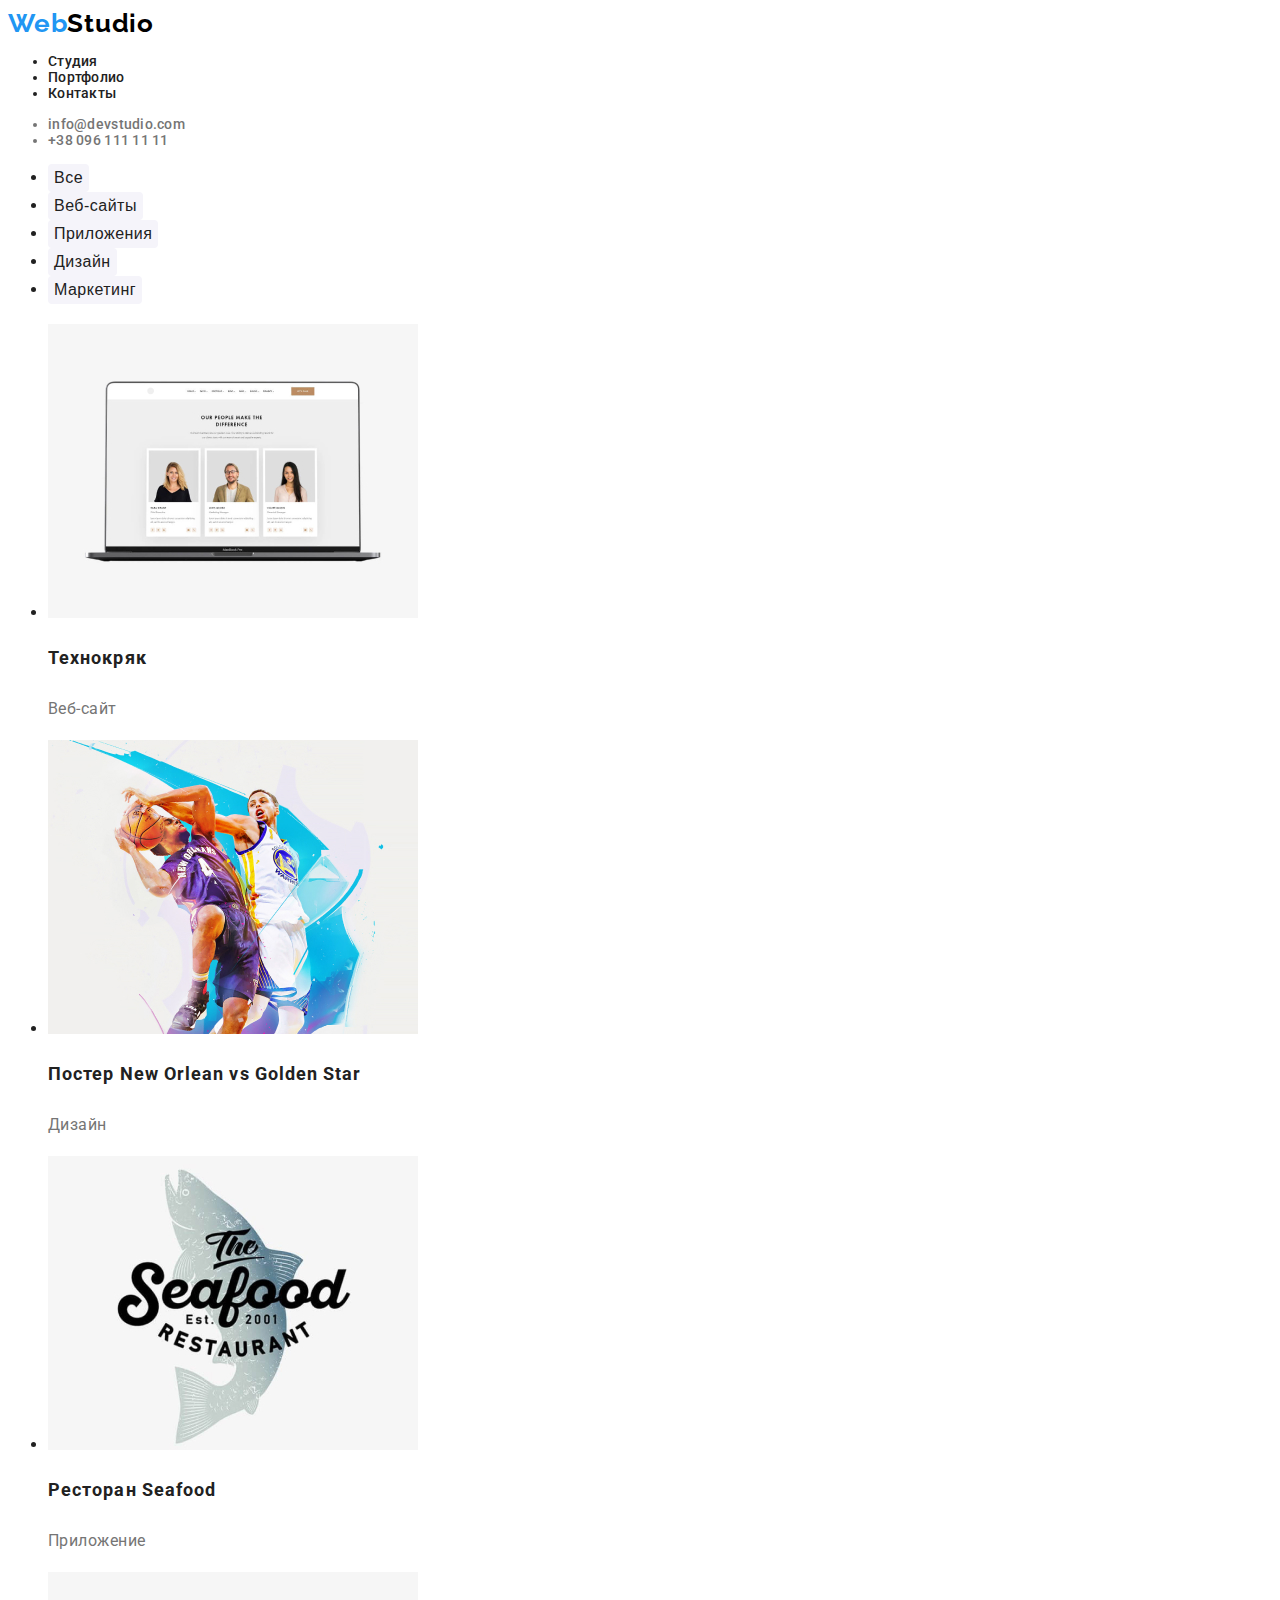
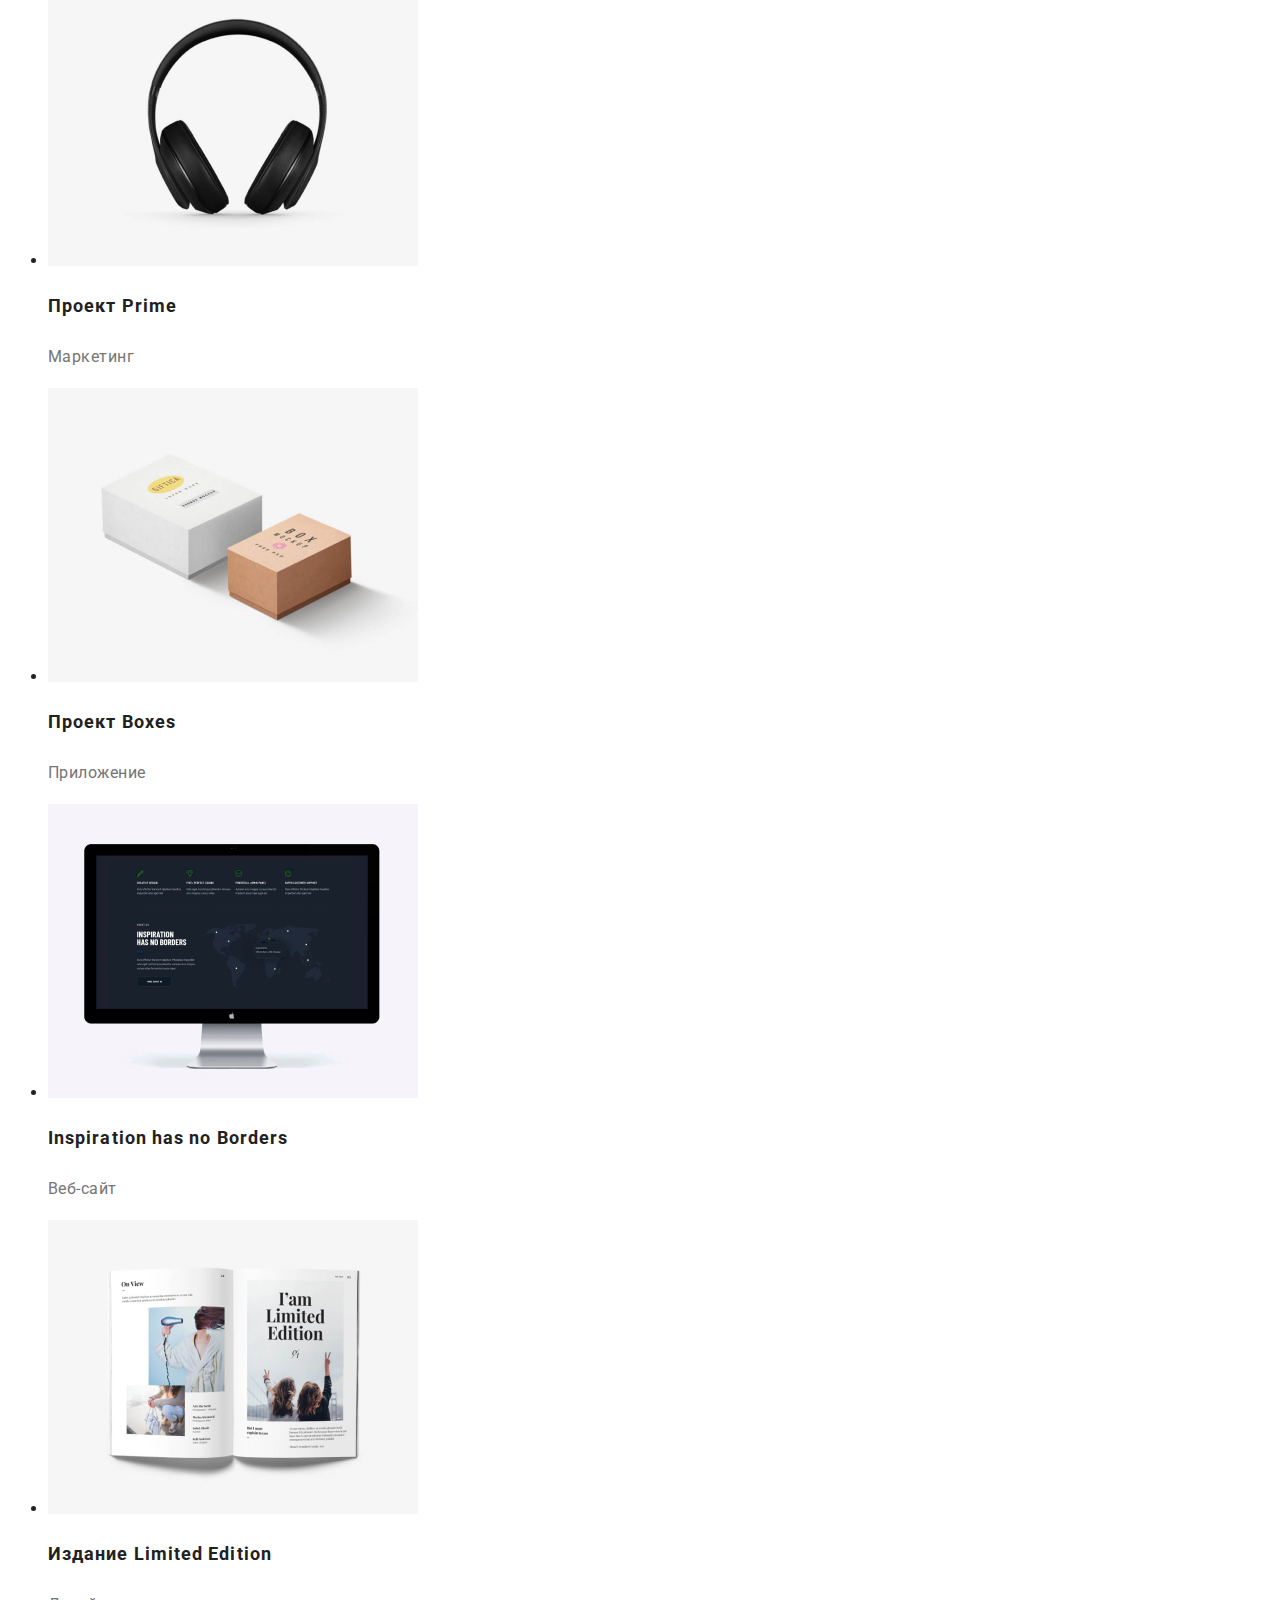
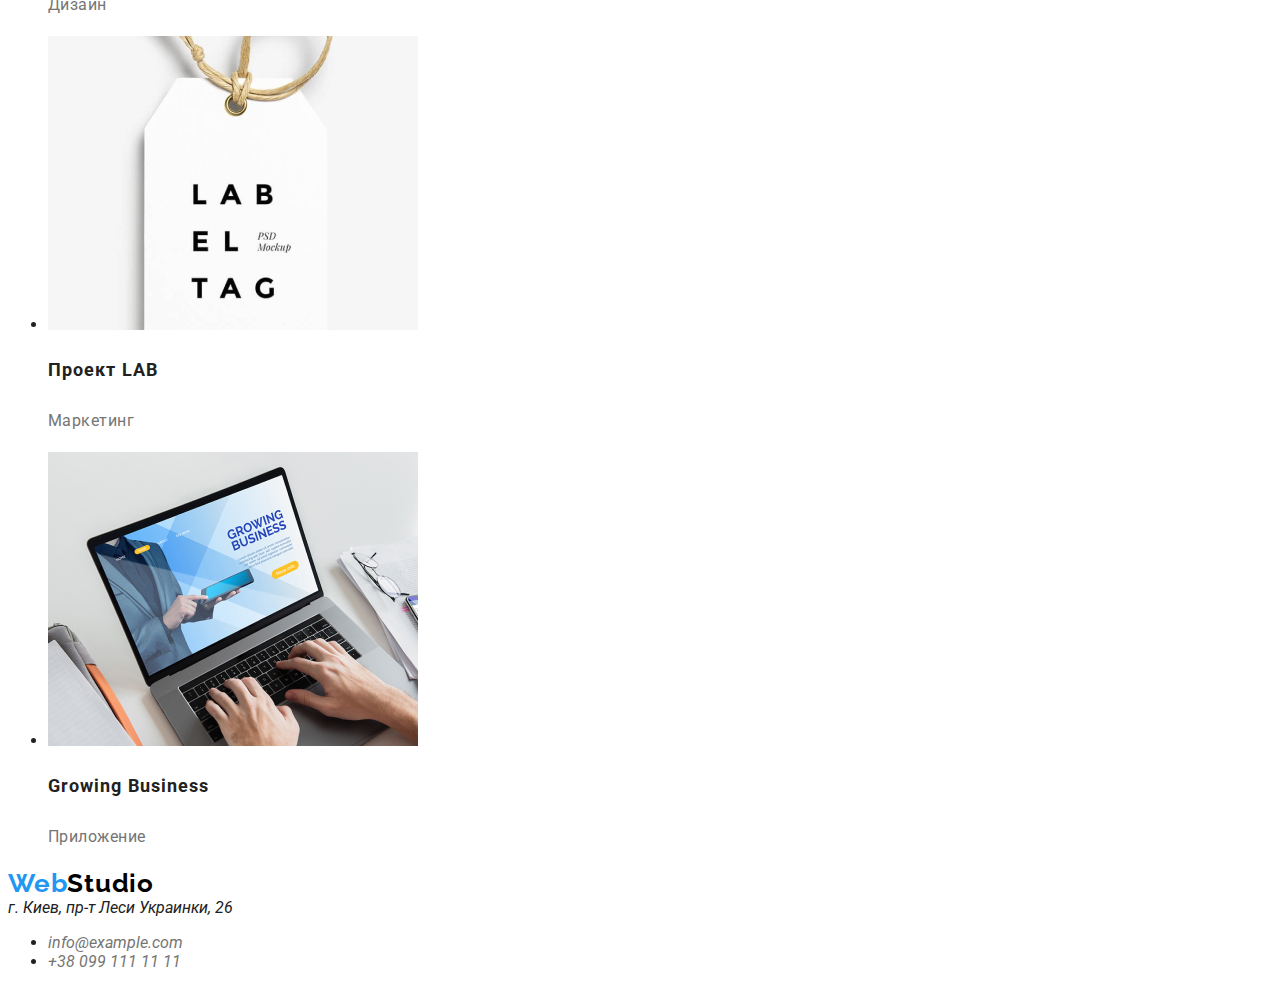
==== portfolio.html @ 64ce6a02 "Some styles added + portfolio page" ====
<!DOCTYPE html>
<html lang="en">
  <head>
    <meta charset="UTF-8" />
    <meta http-equiv="X-UA-Compatible" content="IE=edge" />
    <meta name="viewport" content="width=device-width, initial-scale=1.0" />
    <title>Портфолио</title>
    <link rel="preconnect" href="https://fonts.googleapis.com" />
    <link rel="preconnect" href="https://fonts.gstatic.com" crossorigin />
    <link rel="preconnect" href="https://fonts.googleapis.com" />
    <link rel="preconnect" href="https://fonts.gstatic.com" crossorigin />
    <link rel="preconnect" href="https://fonts.googleapis.com" />
    <link rel="preconnect" href="https://fonts.gstatic.com" crossorigin />
    <link
      href="https://fonts.googleapis.com/css2?family=Oleo+Script&family=Raleway:wght@700&family=Roboto:wght@400;500;700;900&display=swap"
      rel="stylesheet"
    />
    <link rel="stylesheet" href="./css/styles.css" />
  </head>
  <body>
    <header>
      <a href="./index.html" class="logo"><span class="web">Web</span>Studio</a>
      <nav class="menu">
        <ul>
          <li><a class="menu item" href="./index.html">Студия</a></li>
          <li><a class="menu item" href="#">Портфолио</a></li>
          <li><a class="menu item" href="#">Контакты</a></li>
        </ul>
      </nav>
      <ul class="contacts">
        <li>
          <a href="mailto:info@devstudio.com">info@devstudio.com</a>
        </li>
        <li><a href="tel:+380961111111">+38 096 111 11 11</a></li>
      </ul>
    </header>

    <!--Main content-->

    <main>
      <!-- filter -->

      <div>
        <ul>
          <li><button class="button">Все</button></li>
          <li><button class="button">Веб-сайты</button></li>
          <li><button class="button">Приложения</button></li>
          <li><button class="button">Дизайн</button></li>
          <li><button class="button">Маркетинг</button></li>
        </ul>
      </div>

      <!-- Section portfolio -->

      <section>
        <h2 aria-label="Портфолио"></h2>
        <ul>
          <li class="portfolio-items">
            <img src="./images/portfolio/img-1.jpg" alt="" width="370px" />
            <h3 class="item-title">Технокряк</h3>
            <p class="item-subtitle">Веб-сайт</p>
          </li>
          <li>
            <img src="./images/portfolio/img-2.jpg" alt="" width="370px" />
            <h3 class="item-title">Постер New Orlean vs Golden Star</h3>
            <p class="item-subtitle">Дизайн</p>
          </li>
          <li>
            <img src="./images/portfolio/img-3.jpg" alt="" width="370px" />
            <h3 class="item-title">Ресторан Seafood</h3>
            <p class="item-subtitle">Приложение</p>
          </li>
          <li>
            <img src="./images/portfolio/img-4.jpg" alt="" width="370px" />
            <h3 class="item-title">Проект Prime</h3>
            <p class="item-subtitle">Маркетинг</p>
          </li>
          <li>
            <img src="./images/portfolio/img-5.jpg" alt="" width="370px" />
            <h3 class="item-title">Проект Boxes</h3>
            <p class="item-subtitle">Приложение</p>
          </li>
          <li>
            <img src="./images/portfolio/img-6.jpg" alt="" width="370px" />
            <h3 class="item-title">Inspiration has no Borders</h3>
            <p class="item-subtitle">Веб-сайт</p>
          </li>
          <li>
            <img src="./images/portfolio/img-7.jpg" alt="" width="370px" />
            <h3 class="item-title">Издание Limited Edition</h3>
            <p class="item-subtitle">Дизайн</p>
          </li>
          <li>
            <img src="./images/portfolio/img-8.jpg" alt="" width="370px" />
            <h3 class="item-title">Проект LAB</h3>
            <p class="item-subtitle">Маркетинг</p>
          </li>
          <li>
            <img src="./images/portfolio/img-9.jpg" alt="" width="370px" />
            <h3 class="item-title">Growing Business</h3>
            <p class="item-subtitle">Приложение</p>
          </li>
        </ul>
      </section>
    </main>

    <!--Футер-->

    <footer>
      <a class="logo" href="./index.html"><span class="web">Web</span>Studio</a>
      <address>
        г. Киев, пр-т Леси Украинки, 26
        <ul>
          <li>
            <a href="mailto:info@example.com">info@example.com</a>
          </li>
          <li>
            <a href="tel:+380991111111">+38 099 111 11 11</a>
          </li>
        </ul>
      </address>
    </footer>
  </body>
</html>
---- css/styles.css ----
body {
  font-family: "Roboto", sans-serif;
  color: #212121;
  text-decoration: none;
}
a {
  text-decoration: none;
  color: #757575;
}

.logo {
  font-family: "raleway", "oleo-script";
  font-size: 26px;
  font-weight: 700;
  letter-spacing: 0.03em;
  line-height: 30.52px;
  text-decoration: none;
  color: #000;
}
.logo .web {
  color: #2196f3;
}

.menu {
  font-size: 14px;
  font-weight: 500;
  letter-spacing: 0.02em;
  line-height: 16.41px;
  text-decoration: none;
  color: #212121;
}

.menu .item:active,
.menu .item:hover {
  color: #2196f3;
}

.contacts {
  color: #757575;
  font-weight: 500;
  font-size: 14px;
  line-height: 16px;
  letter-spacing: 0.02em;
  text-decoration: none;
}

.button {
  cursor: pointer;
  background-color: #f5f4fa;
  border: none;
  border-radius: 4px;
  font-weight: 500;
  font-size: 16px;
  line-height: 26px;
  text-align: center;
  letter-spacing: 0.03em;

  color: #212121;
}

.button:hover {
  background-color: #2196f3;
  color: #fff;
}

.item-title {
  font-weight: 700;
  letter-spacing: 0.06em;
  font-size: 18px;
  line-height: 36px;
}
.item-subtitle {
  color: #757575;
  font-size: 16px;
  font-weight: 400;
  letter-spacing: 0.03em;
  line-height: 30px;
}

.contact {
}
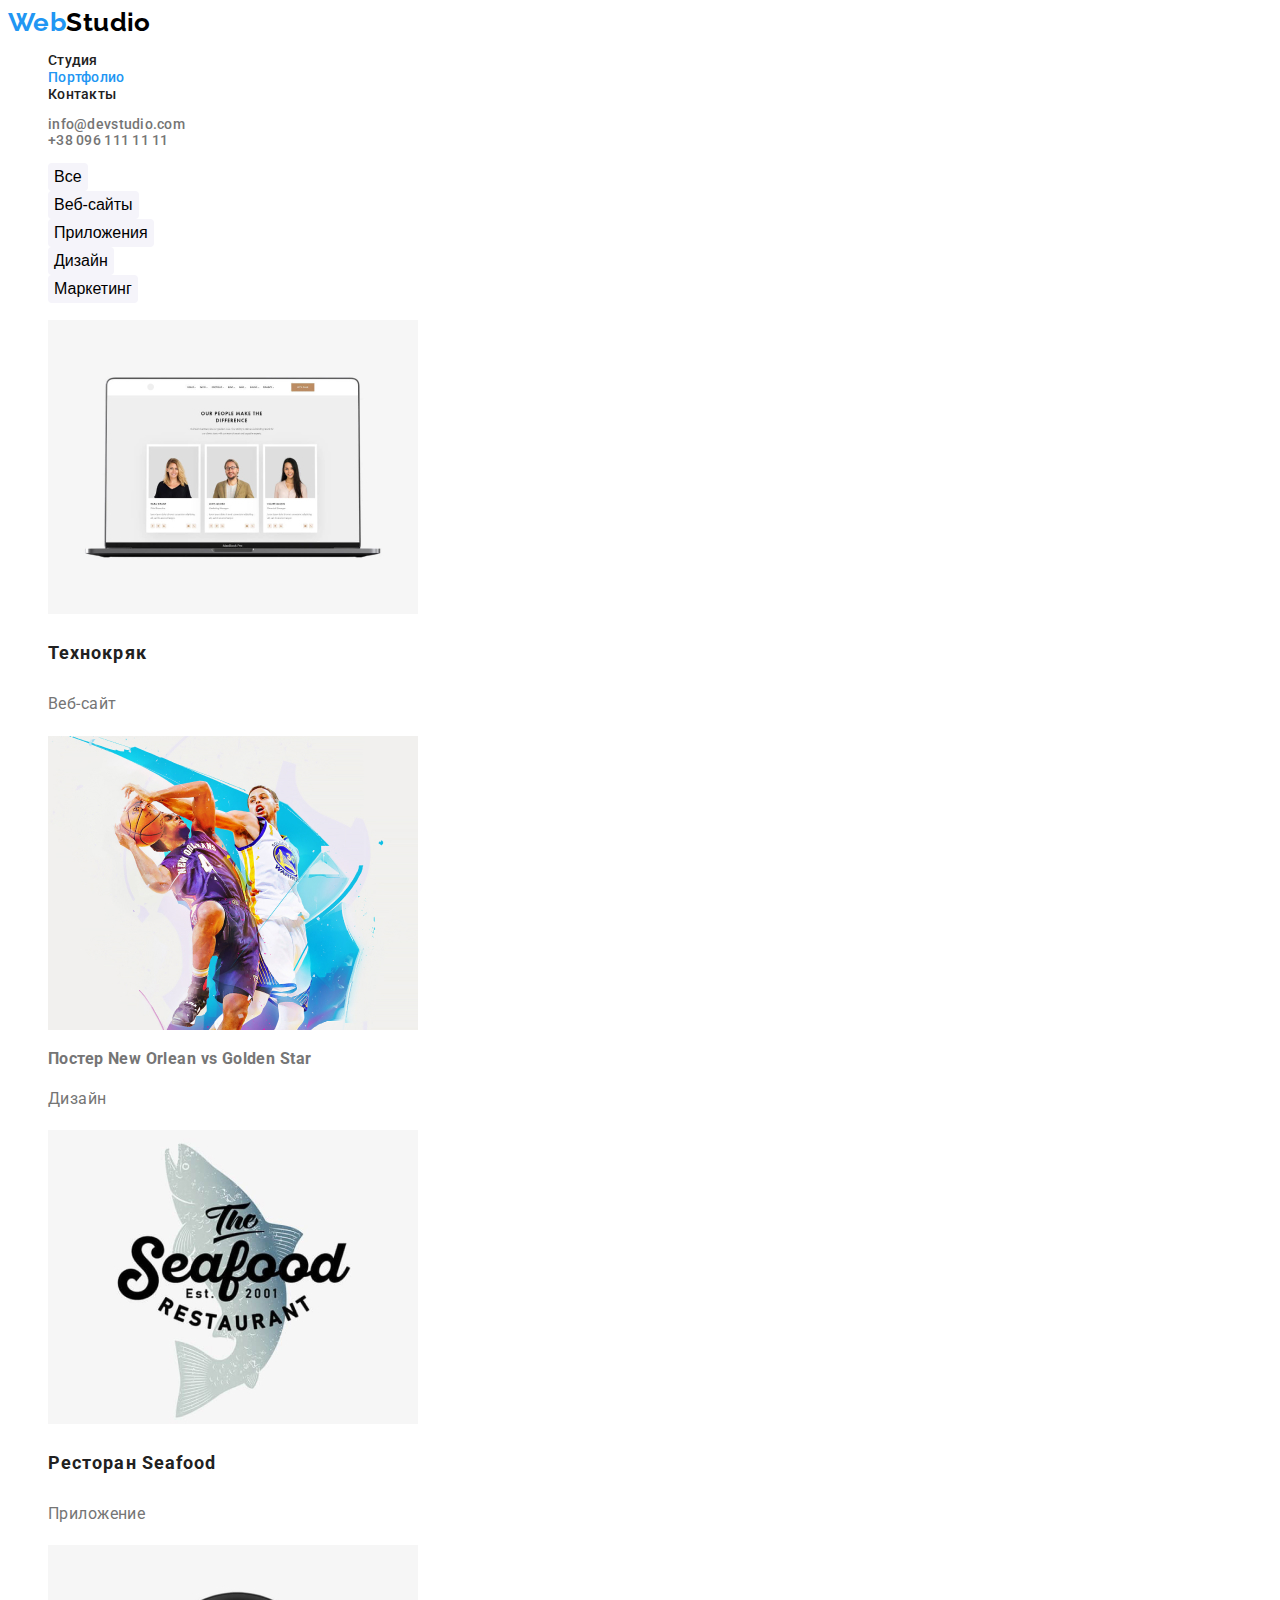
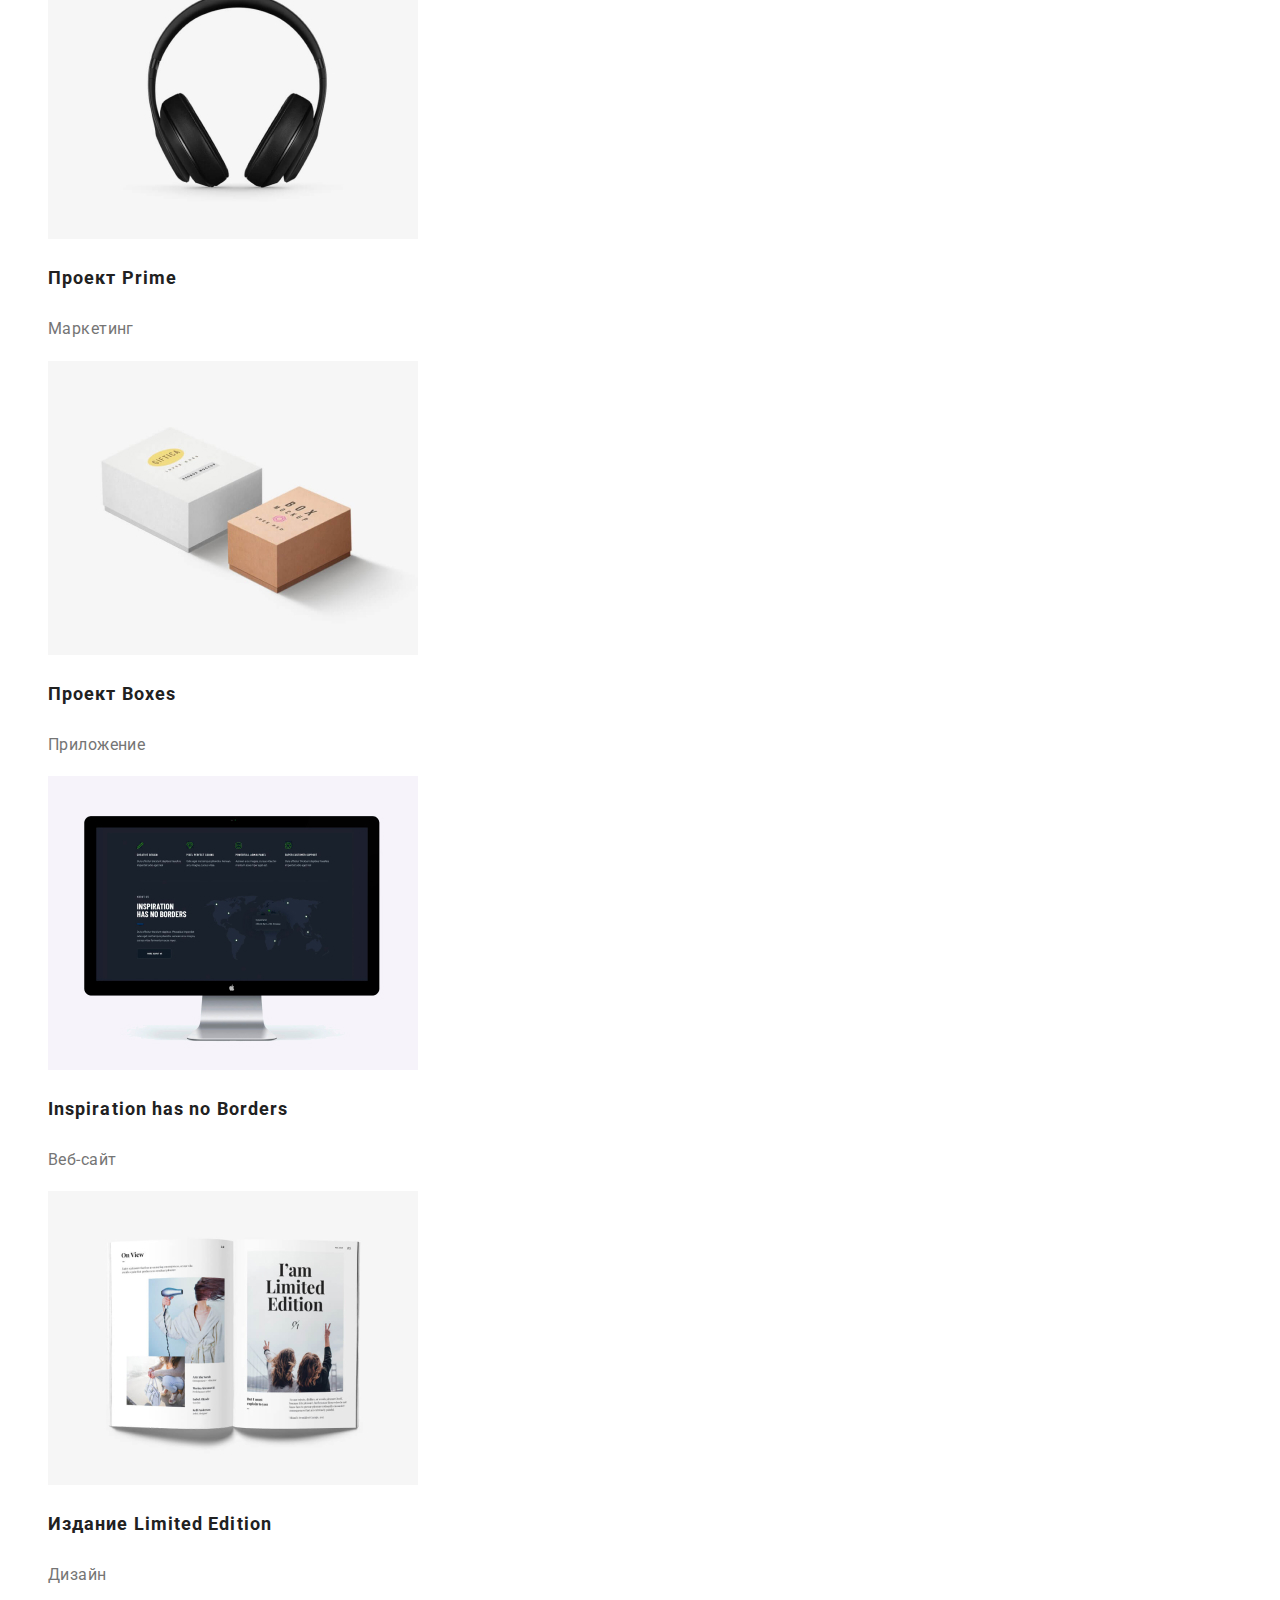
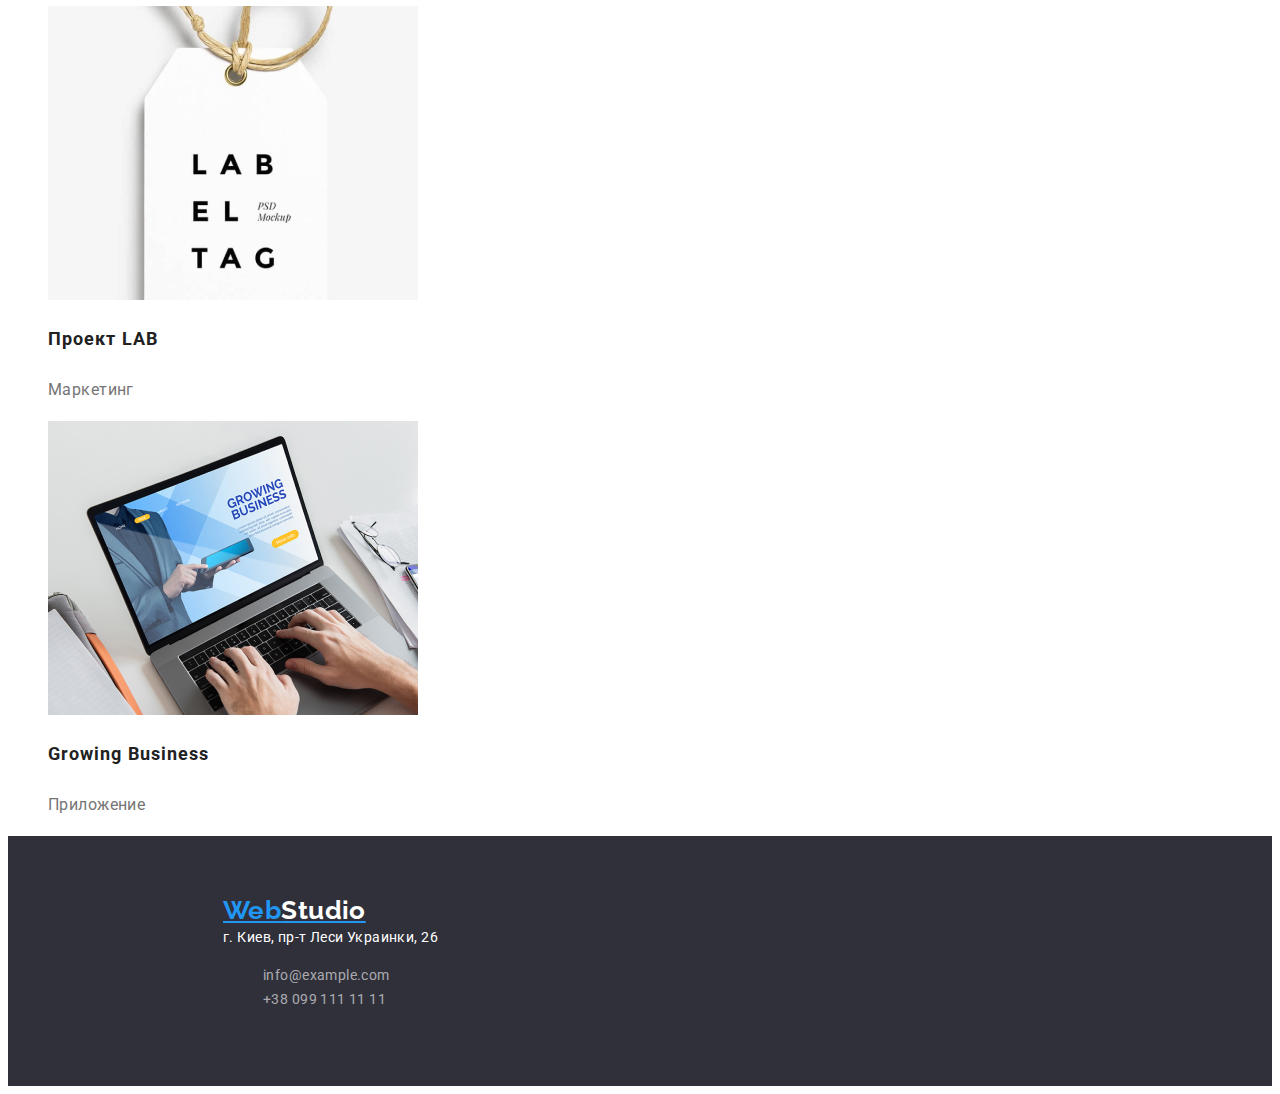
==== commit 9f9bdd9c: "Main project with final style (HW-02)" ====
--- a/portfolio.html
+++ b/portfolio.html
@@ -15,23 +15,26 @@
       href="https://fonts.googleapis.com/css2?family=Oleo+Script&family=Raleway:wght@700&family=Roboto:wght@400;500;700;900&display=swap"
       rel="stylesheet"
     />
+    <link rel="stylesheet" href="./css/common.css" />
     <link rel="stylesheet" href="./css/styles.css" />
   </head>
   <body>
     <header>
-      <a href="./index.html" class="logo"><span class="web">Web</span>Studio</a>
+      <a href="/" class="link logo">Web<span class="studio">Studio</span></a>
       <nav class="menu">
-        <ul>
-          <li><a class="menu item" href="./index.html">Студия</a></li>
-          <li><a class="menu item" href="#">Портфолио</a></li>
-          <li><a class="menu item" href="#">Контакты</a></li>
+        <ul class="list">
+          <li><a class="link item" href="./index.html">Студия</a></li>
+          <li><a class="link item active" href="#">Портфолио</a></li>
+          <li><a class="link item" href="#">Контакты</a></li>
         </ul>
       </nav>
-      <ul class="contacts">
+      <ul class="list contacts">
         <li>
-          <a href="mailto:info@devstudio.com">info@devstudio.com</a>
+          <a href="mailto:info@devstudio.com" class="link"
+            >info@devstudio.com</a
+          >
         </li>
-        <li><a href="tel:+380961111111">+38 096 111 11 11</a></li>
+        <li><a href="tel:+380961111111" class="link">+38 096 111 11 11</a></li>
       </ul>
     </header>
 
@@ -40,13 +43,13 @@
     <main>
       <!-- filter -->
 
-      <div>
-        <ul>
-          <li><button class="button">Все</button></li>
-          <li><button class="button">Веб-сайты</button></li>
-          <li><button class="button">Приложения</button></li>
-          <li><button class="button">Дизайн</button></li>
-          <li><button class="button">Маркетинг</button></li>
+      <div class="portfolio">
+        <ul class="list filter">
+          <li><button type="button" class="button">Все</button></li>
+          <li><button type="button" class="button">Веб-сайты</button></li>
+          <li><button type="button" class="button">Приложения</button></li>
+          <li><button type="button" class="button">Дизайн</button></li>
+          <li><button type="button" class="button">Маркетинг</button></li>
         </ul>
       </div>
 
@@ -54,51 +57,51 @@
 
       <section>
         <h2 aria-label="Портфолио"></h2>
-        <ul>
-          <li class="portfolio-items">
+        <ul class="list">
+          <li class="item">
             <img src="./images/portfolio/img-1.jpg" alt="" width="370px" />
-            <h3 class="item-title">Технокряк</h3>
-            <p class="item-subtitle">Веб-сайт</p>
+            <h3 class="sub_title">Технокряк</h3>
+            <p class="text">Веб-сайт</p>
           </li>
-          <li>
+          <li class="item">
             <img src="./images/portfolio/img-2.jpg" alt="" width="370px" />
-            <h3 class="item-title">Постер New Orlean vs Golden Star</h3>
-            <p class="item-subtitle">Дизайн</p>
+            <h3 class="title">Постер New Orlean vs Golden Star</h3>
+            <p class="text">Дизайн</p>
           </li>
-          <li>
+          <li class="item">
             <img src="./images/portfolio/img-3.jpg" alt="" width="370px" />
-            <h3 class="item-title">Ресторан Seafood</h3>
-            <p class="item-subtitle">Приложение</p>
+            <h3 class="sub_title">Ресторан Seafood</h3>
+            <p class="text">Приложение</p>
           </li>
-          <li>
+          <li class="item">
             <img src="./images/portfolio/img-4.jpg" alt="" width="370px" />
-            <h3 class="item-title">Проект Prime</h3>
-            <p class="item-subtitle">Маркетинг</p>
+            <h3 class="sub_title">Проект Prime</h3>
+            <p class="text">Маркетинг</p>
           </li>
-          <li>
+          <li class="item">
             <img src="./images/portfolio/img-5.jpg" alt="" width="370px" />
-            <h3 class="item-title">Проект Boxes</h3>
-            <p class="item-subtitle">Приложение</p>
+            <h3 class="sub_title">Проект Boxes</h3>
+            <p class="text">Приложение</p>
           </li>
-          <li>
+          <li class="item">
             <img src="./images/portfolio/img-6.jpg" alt="" width="370px" />
-            <h3 class="item-title">Inspiration has no Borders</h3>
-            <p class="item-subtitle">Веб-сайт</p>
+            <h3 class="sub_title">Inspiration has no Borders</h3>
+            <p class="text">Веб-сайт</p>
           </li>
-          <li>
+          <li class="item">
             <img src="./images/portfolio/img-7.jpg" alt="" width="370px" />
-            <h3 class="item-title">Издание Limited Edition</h3>
-            <p class="item-subtitle">Дизайн</p>
+            <h3 class="sub_title">Издание Limited Edition</h3>
+            <p class="text">Дизайн</p>
           </li>
-          <li>
+          <li class="item">
             <img src="./images/portfolio/img-8.jpg" alt="" width="370px" />
-            <h3 class="item-title">Проект LAB</h3>
-            <p class="item-subtitle">Маркетинг</p>
+            <h3 class="sub_title">Проект LAB</h3>
+            <p class="text">Маркетинг</p>
           </li>
-          <li>
+          <li class="item">
             <img src="./images/portfolio/img-9.jpg" alt="" width="370px" />
-            <h3 class="item-title">Growing Business</h3>
-            <p class="item-subtitle">Приложение</p>
+            <h3 class="sub_title">Growing Business</h3>
+            <p class="text">Приложение</p>
           </li>
         </ul>
       </section>
@@ -107,15 +110,15 @@
     <!--Футер-->
 
     <footer>
-      <a class="logo" href="./index.html"><span class="web">Web</span>Studio</a>
-      <address>
+      <a href="/" class="logo">Web<span class="studio">Studio</span></a>
+      <address class="address">
         г. Киев, пр-т Леси Украинки, 26
-        <ul>
+        <ul class="list">
           <li>
-            <a href="mailto:info@example.com">info@example.com</a>
+            <a href="mailto:info@example.com" class="link">info@example.com</a>
           </li>
           <li>
-            <a href="tel:+380991111111">+38 099 111 11 11</a>
+            <a href="tel:+380991111111" class="link">+38 099 111 11 11</a>
           </li>
         </ul>
       </address>
--- a/css/common.css
+++ b/css/common.css
@@ -0,0 +1,52 @@
+/* Основной цвет: #757575 */
+
+/* Дополнительный цвет: #212121 */
+
+/* Выделение синий: #2196F3 */
+
+/* Текст белый: #FFFFFF */
+
+/* Основной цвет секции: #FFFFFF */
+
+/* Дополнительный цвет секции: #2f303a */
+
+:root {
+  --main-text-color: #757575;
+  --secondary-text-color: #212121;
+  --accent-color: #2196f3;
+  --button-inactive: #f5f4fa;
+  --third-section: #f5f4fa;
+  --secondary-background: #2f303a;
+  --main-background: #ffffff;
+  --white-color: #ffffff;
+}
+
+body {
+  font-family: "Roboto", "sans-serif";
+  font-size: 14px;
+  color: var(--main-text-color);
+  background-color: var(--main-background);
+  letter-spacing: 0.03em;
+  padding: 0;
+}
+
+/* Ссылки */
+
+.link {
+  text-decoration: none;
+  color: var(--main-text-color);
+}
+
+/* Список */
+
+.list {
+  list-style: none;
+}
+
+/* Заголовки h2 h3 секций */
+
+.section .title,
+.section h3 {
+  color: var(--secondary-text-color);
+  font-weight: 700;
+}
--- a/css/styles.css
+++ b/css/styles.css
@@ -1,81 +1,194 @@
-body {
-  font-family: "Roboto", sans-serif;
-  color: #212121;
-  text-decoration: none;
-}
-a {
-  text-decoration: none;
-  color: #757575;
-}
+/* Основной цвет текста: #212121 */
+
+/* Дополнительный цвет текста: #757575 */
+
+/* Выделение и акценты синий: #2196F3 */
+
+/* Текст белый: #FFFFFF */
+
+/* Основной цвет секции: #FFFFFF */
+
+/* Дополнительный цвет секции: #2f303a */
+
+/* Кнопка неактивная, секция серая: #f5f4fa */
+
+/* Логотип основной цвет: #000000 */
 
 .logo {
   font-family: "raleway", "oleo-script";
   font-size: 26px;
+  line-height: 1.15;
   font-weight: 700;
-  letter-spacing: 0.03em;
-  line-height: 30.52px;
-  text-decoration: none;
-  color: #000;
-}
-.logo .web {
-  color: #2196f3;
+  color: var(--accent-color);
 }
 
-.menu {
-  font-size: 14px;
+/* Хедер */
+
+header .studio {
+  color: #000000;
+}
+
+/* Меню */
+
+.menu .link {
+  line-height: 1.14;
   font-weight: 500;
   letter-spacing: 0.02em;
-  line-height: 16.41px;
-  text-decoration: none;
-  color: #212121;
+  color: var(--secondary-text-color);
 }
 
-.menu .item:active,
-.menu .item:hover {
-  color: #2196f3;
+.menu .item:hover,
+.menu .item:focus {
+  color: var(--accent-color);
+}
+
+.menu .active {
+  color: var(--accent-color);
 }
 
 .contacts {
-  color: #757575;
   font-weight: 500;
-  font-size: 14px;
-  line-height: 16px;
+  line-height: 1.14;
   letter-spacing: 0.02em;
-  text-decoration: none;
 }
 
-.button {
+.contacts a:focus,
+.contacts a:hover {
+  color: var(--accent-color);
   cursor: pointer;
-  background-color: #f5f4fa;
+}
+
+/* Секция герой */
+
+.hero-title {
+  font-weight: 900;
+  font-size: 44px;
+  line-height: 1.36;
+  text-align: center;
+  letter-spacing: 0.06em;
+  text-transform: uppercase;
+  color: var(--white-color);
+}
+
+.hero-section {
+  background-color: var(--secondary-background);
+}
+
+.hero-section .button {
+  cursor: pointer;
+  background-color: var(--button-inactive);
+  border: none;
+  border-radius: 4px;
+  font-weight: 700;
+  font-size: 16px;
+  line-height: 1.88;
+  letter-spacing: 0.06em;
+  color: var(--main);
+}
+
+.hero-section .button:hover,
+.hero-section .button:focus,
+.portfolio-filter .button:hover,
+.portfolio-filter .button:focus {
+  background-color: var(--accent-color);
+  color: #ffffff;
+}
+
+/* Преимущества */
+
+.section .title {
+  font-size: 36px;
+  line-height: 1.17;
+}
+
+.goals .text {
+  line-height: 1.71;
+}
+
+.goals .sub-title {
+  font-size: 14px;
+  line-height: 1.14;
+  text-transform: uppercase;
+}
+
+.services .title,
+.team .title {
+  font-weight: 700;
+  font-size: 36px;
+  line-height: 1.17;
+  text-align: center;
+}
+
+.section.team {
+  background-color: var(--third-section);
+}
+
+.team .name {
+  font-weight: 500;
+  font-size: 16px;
+  line-height: 1.19;
+}
+
+.team p {
+  font-size: 16px;
+  line-height: 1.19;
+}
+
+/* ++++++ Страница портфолио - начало +++++++*/
+
+.portfolio .button {
+  font-size: 16px;
+  line-height: 1.63;
+  cursor: pointer;
+  background-color: var(--button-inactive);
   border: none;
   border-radius: 4px;
   font-weight: 500;
-  font-size: 16px;
-  line-height: 26px;
-  text-align: center;
-  letter-spacing: 0.03em;
-
-  color: #212121;
 }
 
-.button:hover {
-  background-color: #2196f3;
-  color: #fff;
+.portfolio .button:hover {
+  background-color: var(--accent-color);
+  color: var(--white-color);
 }
 
-.item-title {
-  font-weight: 700;
+.item > .sub_title {
+  font-size: 18px;
+  line-height: 2;
   letter-spacing: 0.06em;
-  font-size: 18px;
-  line-height: 36px;
-}
-.item-subtitle {
-  color: #757575;
-  font-size: 16px;
-  font-weight: 400;
-  letter-spacing: 0.03em;
-  line-height: 30px;
+  color: var(--secondary-text-color);
 }
 
-.contact {
+.item > .text {
+  font-size: 16px;
+  line-height: 1.88;
 }
+
+/* ++++++ Страница портфолио - окончание +++++++*/
+
+/* Футер */
+
+footer {
+  padding: 60px 0 60px 215px;
+  background-color: var(--secondary-background);
+}
+
+footer .studio {
+  color: var(--white-color);
+}
+
+.address {
+  font-style: inherit;
+  font-size: 14px;
+  font-weight: 400;
+  line-height: 1.71;
+  color: var(--white-color);
+}
+
+.address .link {
+  color: rgba(255, 255, 255, 0.6);
+}
+
+.address .link:hover,
+.address .link:focus {
+  color: var(--accent-color);
+}
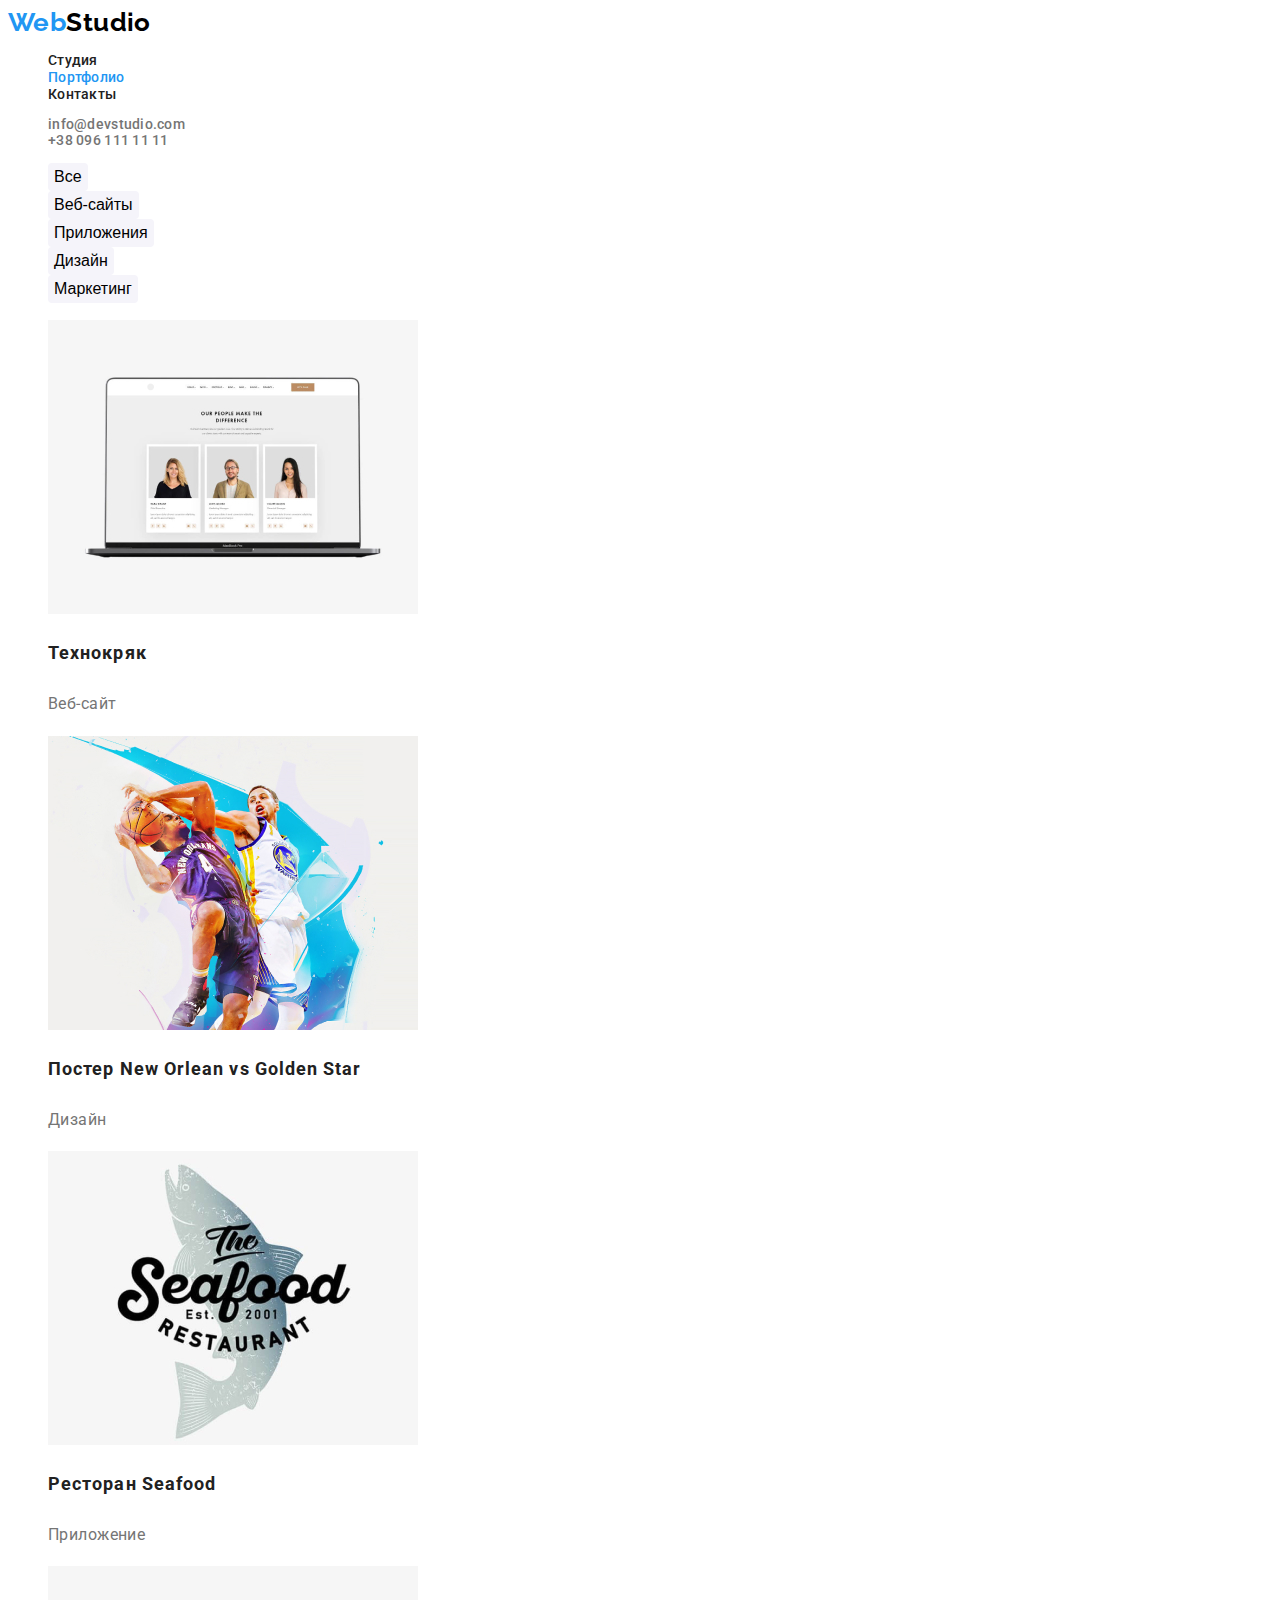
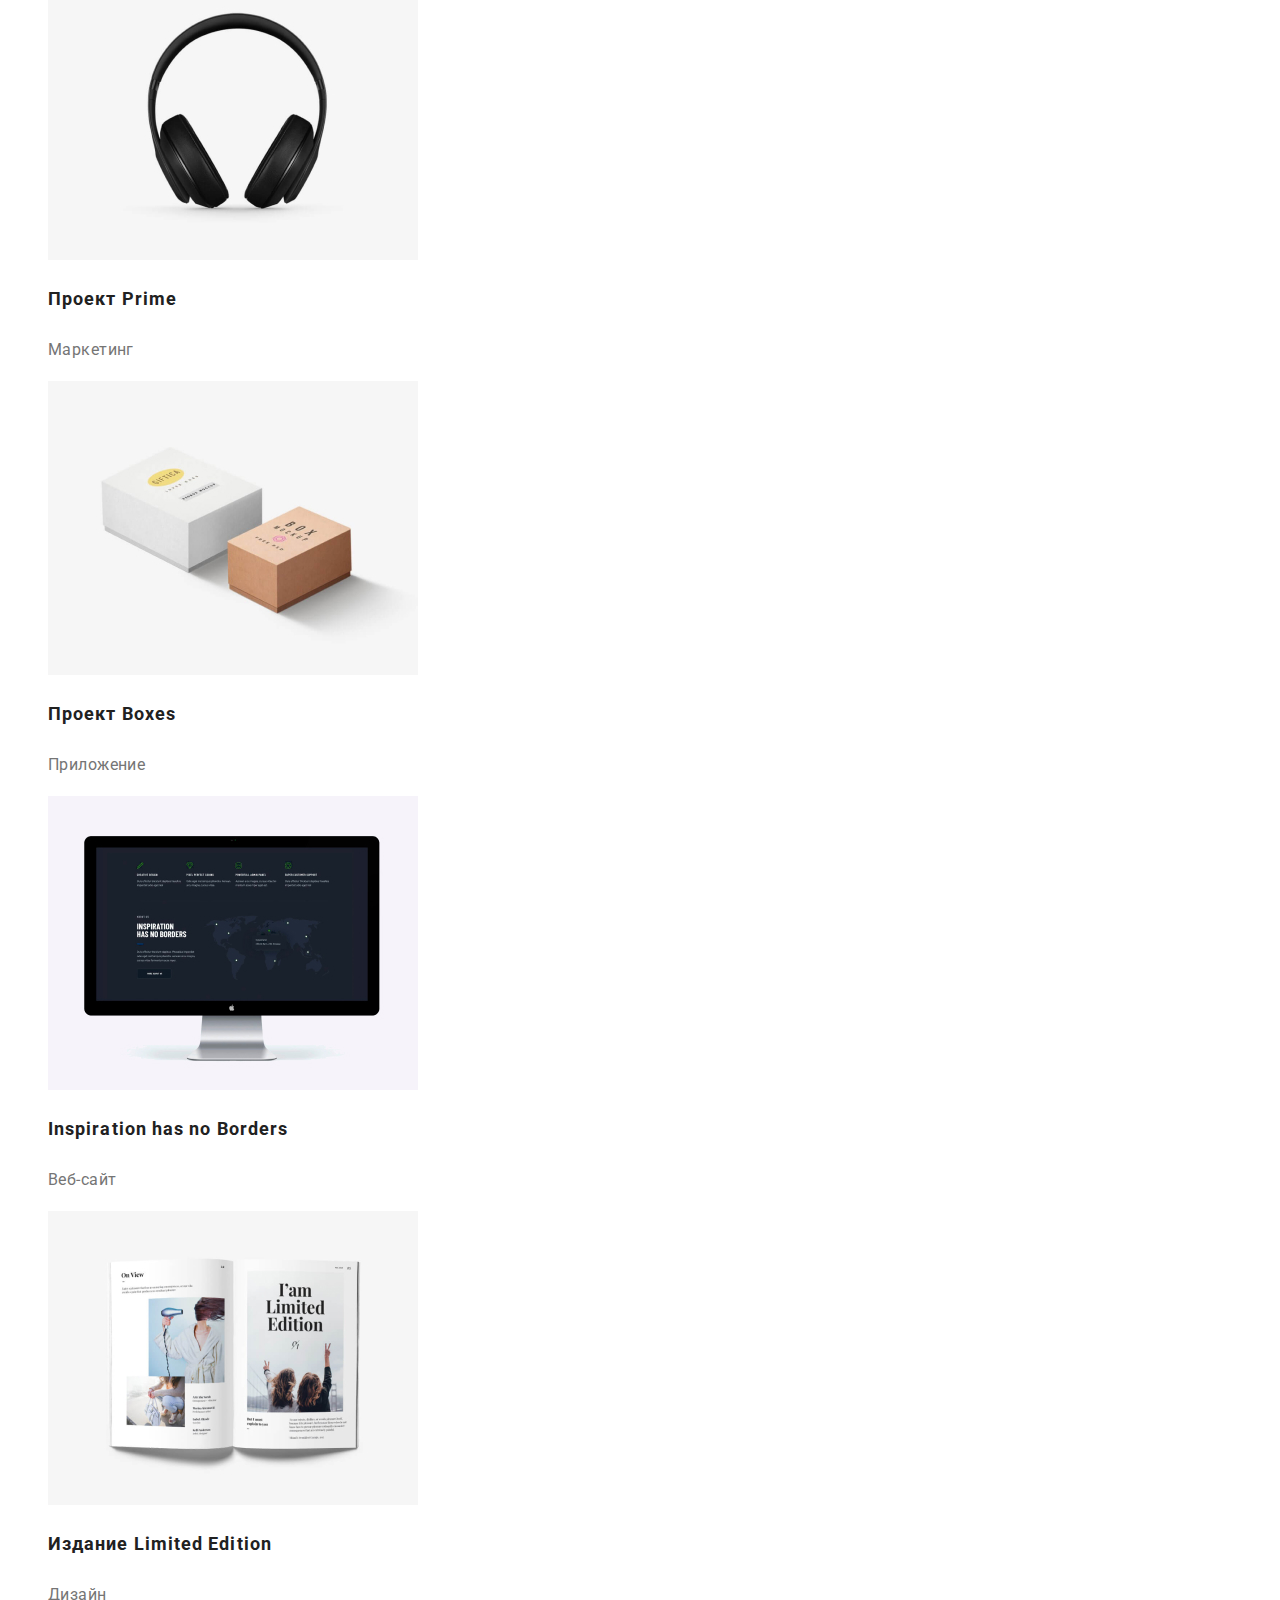
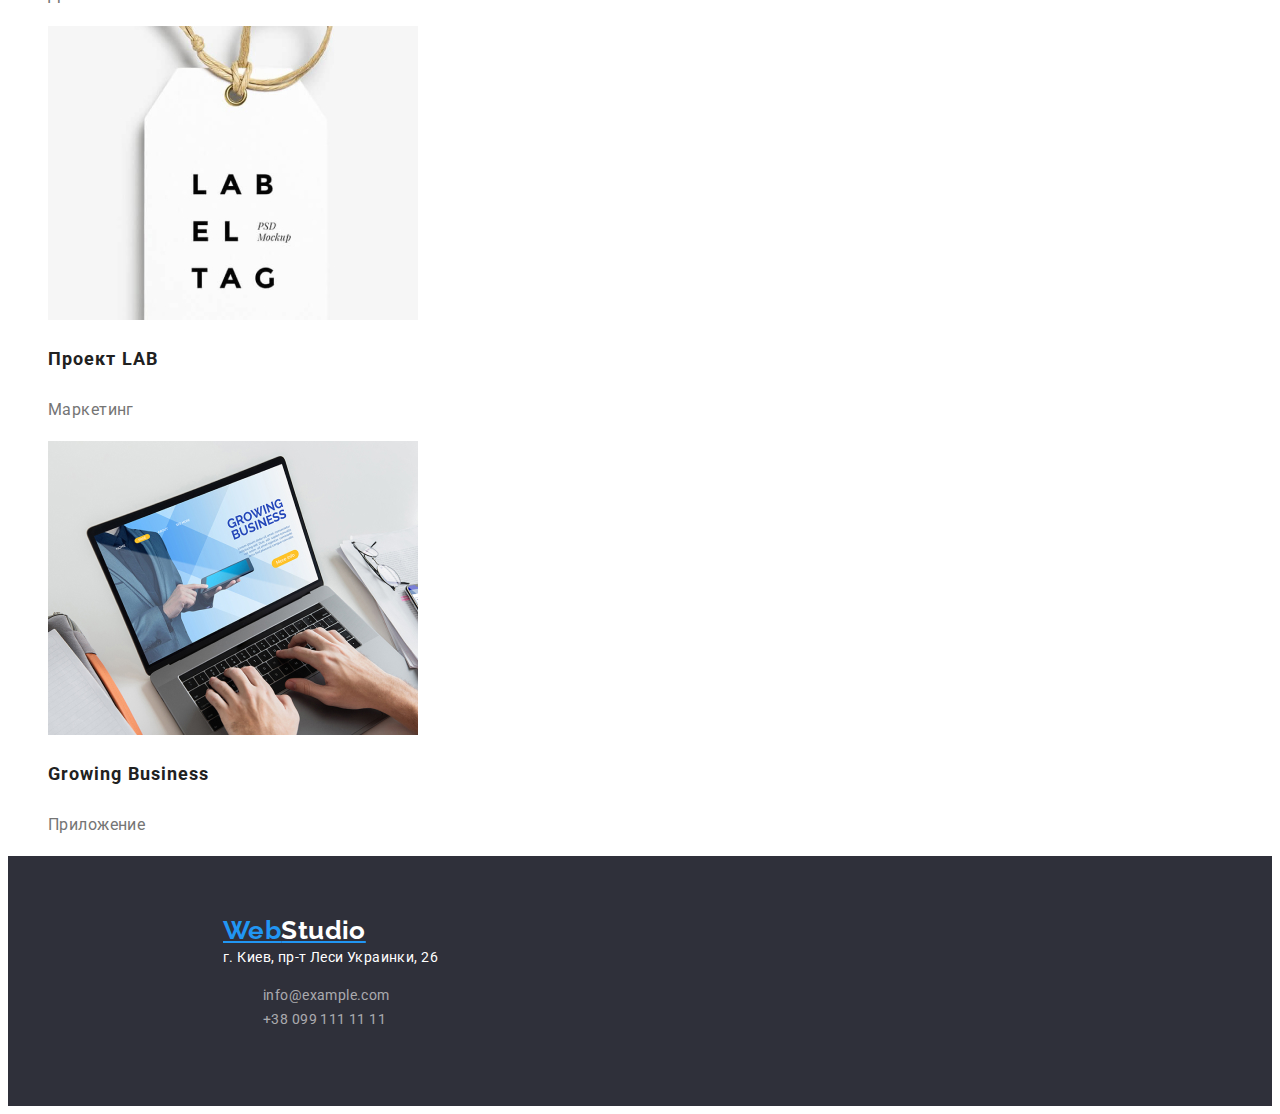
==== commit 66a1c93f: "HW-02 ready to verify" ====
--- a/portfolio.html
+++ b/portfolio.html
@@ -65,7 +65,7 @@
           </li>
           <li class="item">
             <img src="./images/portfolio/img-2.jpg" alt="" width="370px" />
-            <h3 class="title">Постер New Orlean vs Golden Star</h3>
+            <h3 class="sub_title">Постер New Orlean vs Golden Star</h3>
             <p class="text">Дизайн</p>
           </li>
           <li class="item">
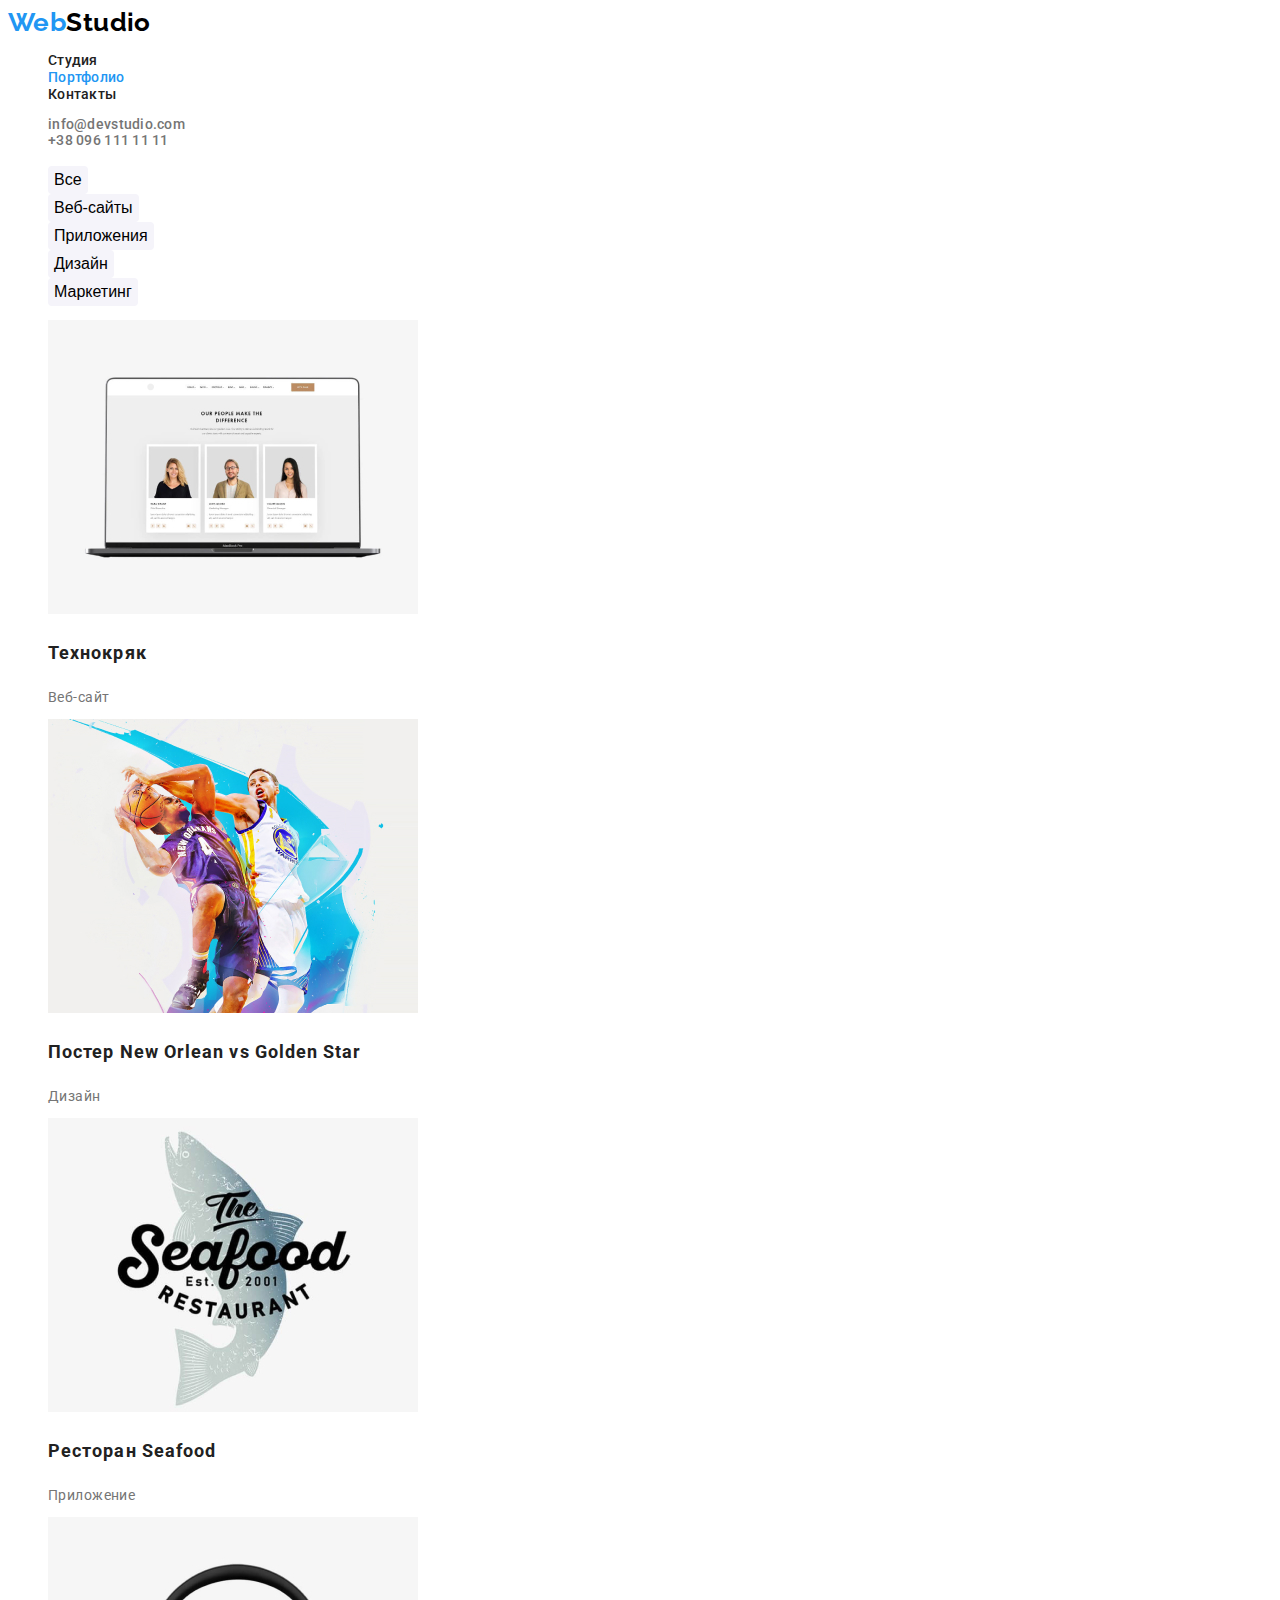
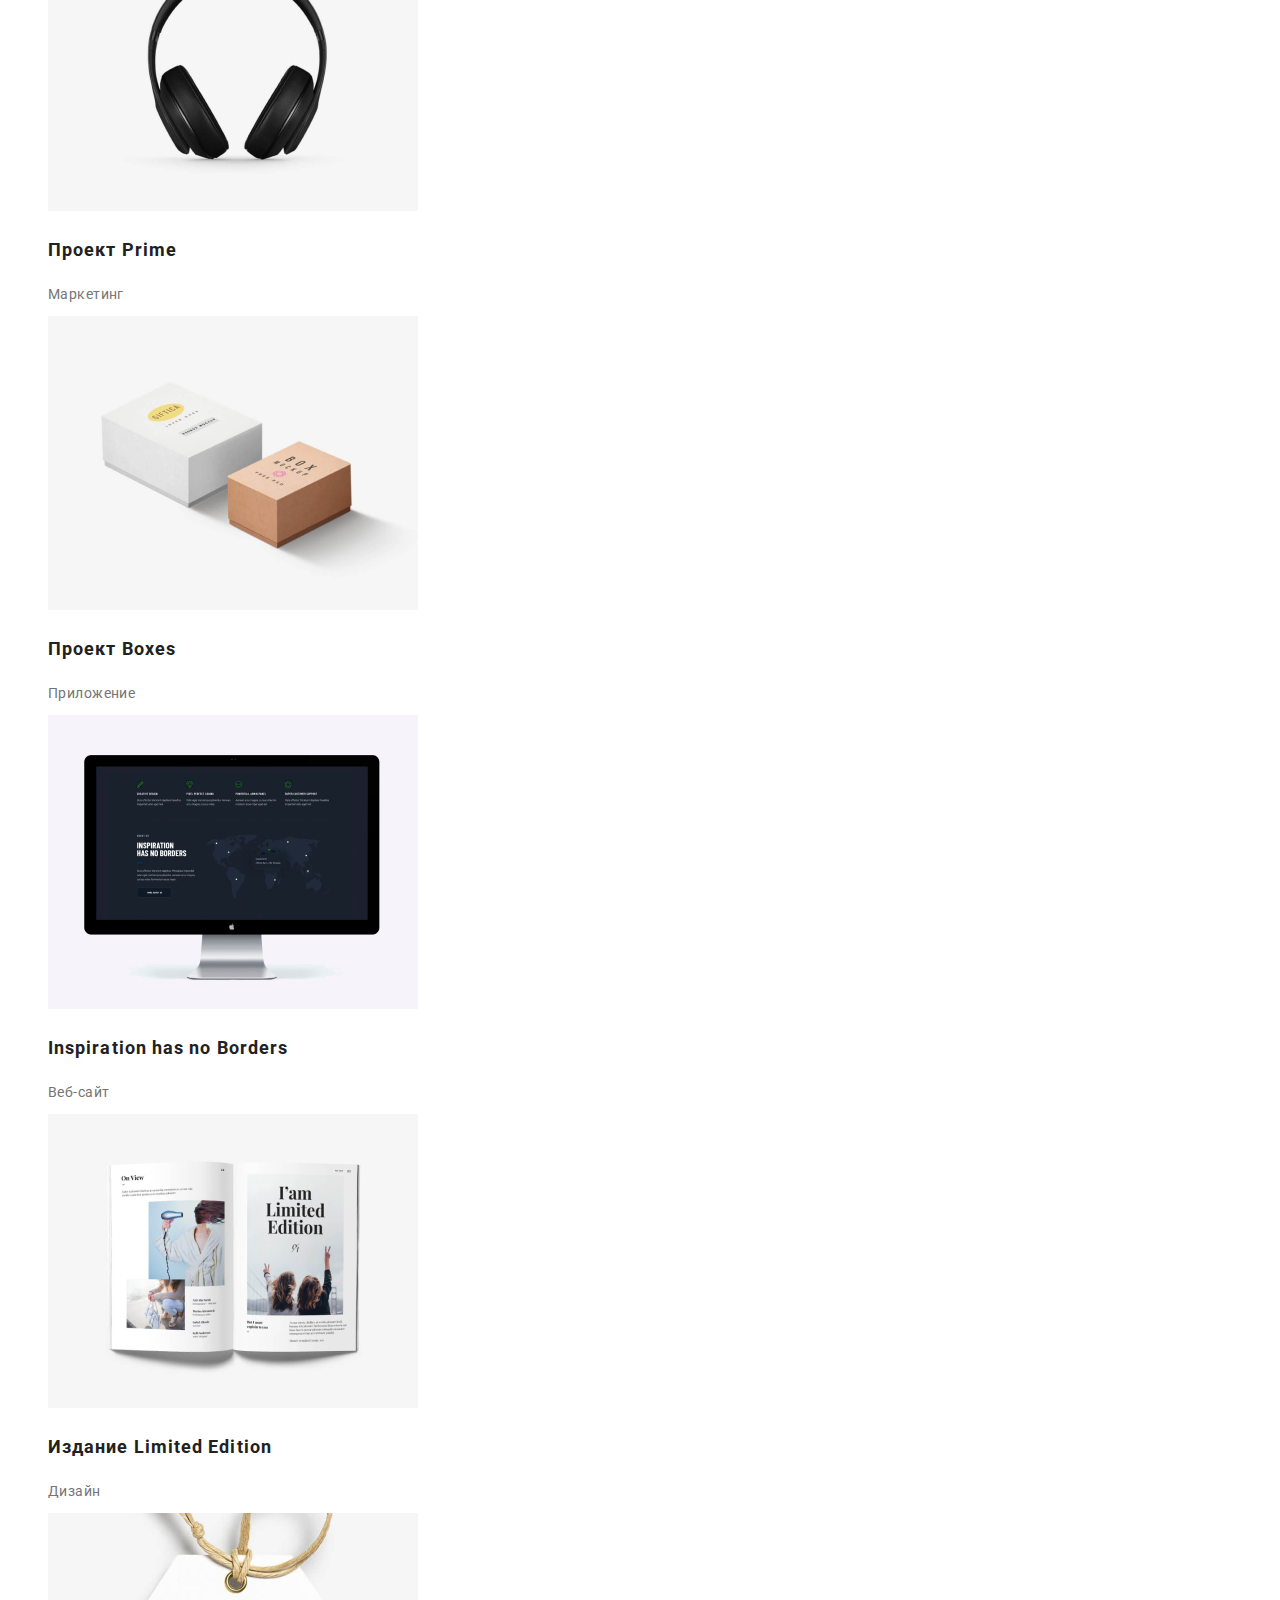
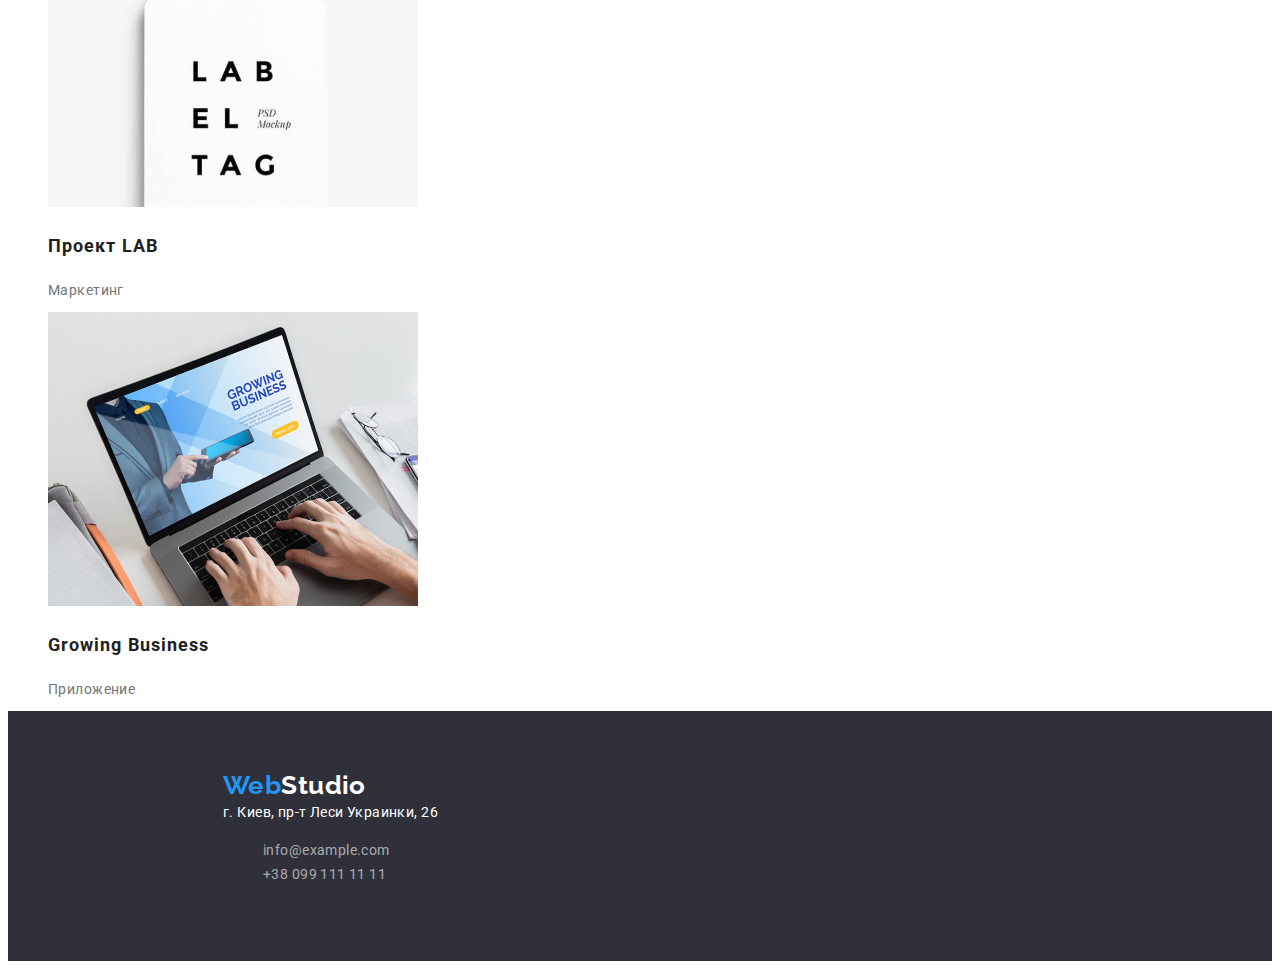
==== commit 81cb01e2: "HW-2 first review" ====
--- a/portfolio.html
+++ b/portfolio.html
@@ -43,7 +43,10 @@
     <main>
       <!-- filter -->
 
-      <div class="portfolio">
+      <!-- Section portfolio -->
+
+      <section class="section portfolio">
+        <h2 aria-label="Портфолио"></h2>
         <ul class="list filter">
           <li><button type="button" class="button">Все</button></li>
           <li><button type="button" class="button">Веб-сайты</button></li>
@@ -51,57 +54,69 @@
           <li><button type="button" class="button">Дизайн</button></li>
           <li><button type="button" class="button">Маркетинг</button></li>
         </ul>
-      </div>
-
-      <!-- Section portfolio -->
-
-      <section>
-        <h2 aria-label="Портфолио"></h2>
         <ul class="list">
           <li class="item">
-            <img src="./images/portfolio/img-1.jpg" alt="" width="370px" />
-            <h3 class="sub_title">Технокряк</h3>
-            <p class="text">Веб-сайт</p>
+            <a href="#" class="link"
+              ><img src="./images/portfolio/img-1.jpg" alt="" width="370px" />
+              <h3 class="sub_title">Технокряк</h3>
+              <p class="text">Веб-сайт</p></a
+            >
           </li>
           <li class="item">
-            <img src="./images/portfolio/img-2.jpg" alt="" width="370px" />
-            <h3 class="sub_title">Постер New Orlean vs Golden Star</h3>
-            <p class="text">Дизайн</p>
+            <a href="#" class="link"
+              ><img src="./images/portfolio/img-2.jpg" alt="" width="370px" />
+              <h3 class="sub_title">Постер New Orlean vs Golden Star</h3>
+              <p class="text">Дизайн</p></a
+            >
           </li>
           <li class="item">
-            <img src="./images/portfolio/img-3.jpg" alt="" width="370px" />
-            <h3 class="sub_title">Ресторан Seafood</h3>
-            <p class="text">Приложение</p>
+            <a href="#" class="link"
+              ><img src="./images/portfolio/img-3.jpg" alt="" width="370px" />
+              <h3 class="sub_title">Ресторан Seafood</h3>
+              <p class="text">Приложение</p></a
+            >
           </li>
           <li class="item">
-            <img src="./images/portfolio/img-4.jpg" alt="" width="370px" />
-            <h3 class="sub_title">Проект Prime</h3>
-            <p class="text">Маркетинг</p>
+            <a href="#" class="link"
+              ><img src="./images/portfolio/img-4.jpg" alt="" width="370px" />
+              <h3 class="sub_title">Проект Prime</h3>
+              <p class="text">Маркетинг</p></a
+            >
           </li>
           <li class="item">
-            <img src="./images/portfolio/img-5.jpg" alt="" width="370px" />
-            <h3 class="sub_title">Проект Boxes</h3>
-            <p class="text">Приложение</p>
+            <a href="#" class="link"
+              ><img src="./images/portfolio/img-5.jpg" alt="" width="370px" />
+              <h3 class="sub_title">Проект Boxes</h3>
+              <p class="text">Приложение</p></a
+            >
           </li>
           <li class="item">
-            <img src="./images/portfolio/img-6.jpg" alt="" width="370px" />
-            <h3 class="sub_title">Inspiration has no Borders</h3>
-            <p class="text">Веб-сайт</p>
+            <a href="#" class="link"
+              ><img src="./images/portfolio/img-6.jpg" alt="" width="370px" />
+              <h3 class="sub_title">Inspiration has no Borders</h3>
+              <p class="text">Веб-сайт</p></a
+            >
           </li>
           <li class="item">
-            <img src="./images/portfolio/img-7.jpg" alt="" width="370px" />
-            <h3 class="sub_title">Издание Limited Edition</h3>
-            <p class="text">Дизайн</p>
+            <a href="#" class="link"
+              ><img src="./images/portfolio/img-7.jpg" alt="" width="370px" />
+              <h3 class="sub_title">Издание Limited Edition</h3>
+              <p class="text">Дизайн</p></a
+            >
           </li>
           <li class="item">
-            <img src="./images/portfolio/img-8.jpg" alt="" width="370px" />
-            <h3 class="sub_title">Проект LAB</h3>
-            <p class="text">Маркетинг</p>
+            <a href="#" class="link"
+              ><img src="./images/portfolio/img-8.jpg" alt="" width="370px" />
+              <h3 class="sub_title">Проект LAB</h3>
+              <p class="text">Маркетинг</p></a
+            >
           </li>
           <li class="item">
-            <img src="./images/portfolio/img-9.jpg" alt="" width="370px" />
-            <h3 class="sub_title">Growing Business</h3>
-            <p class="text">Приложение</p>
+            <a href="#" class="link"
+              ><img src="./images/portfolio/img-9.jpg" alt="" width="370px" />
+              <h3 class="sub_title">Growing Business</h3>
+              <p class="text">Приложение</p></a
+            >
           </li>
         </ul>
       </section>
@@ -110,7 +125,7 @@
     <!--Футер-->
 
     <footer>
-      <a href="/" class="logo">Web<span class="studio">Studio</span></a>
+      <a href="/" class="link logo">Web<span class="studio">Studio</span></a>
       <address class="address">
         г. Киев, пр-т Леси Украинки, 26
         <ul class="list">
--- a/css/styles.css
+++ b/css/styles.css
@@ -76,21 +76,21 @@
 
 .hero-section .button {
   cursor: pointer;
-  background-color: var(--button-inactive);
+  background-color: var(--accent-color);
   border: none;
   border-radius: 4px;
   font-weight: 700;
   font-size: 16px;
   line-height: 1.88;
   letter-spacing: 0.06em;
-  color: var(--main);
+  color: var(--white-color);
 }
 
 .hero-section .button:hover,
 .hero-section .button:focus,
 .portfolio-filter .button:hover,
 .portfolio-filter .button:focus {
-  background-color: var(--accent-color);
+  background-color: #188ce8;
   color: #ffffff;
 }
 
@@ -151,7 +151,7 @@
   color: var(--white-color);
 }
 
-.item > .sub_title {
+.item .sub_title {
   font-size: 18px;
   line-height: 2;
   letter-spacing: 0.06em;
